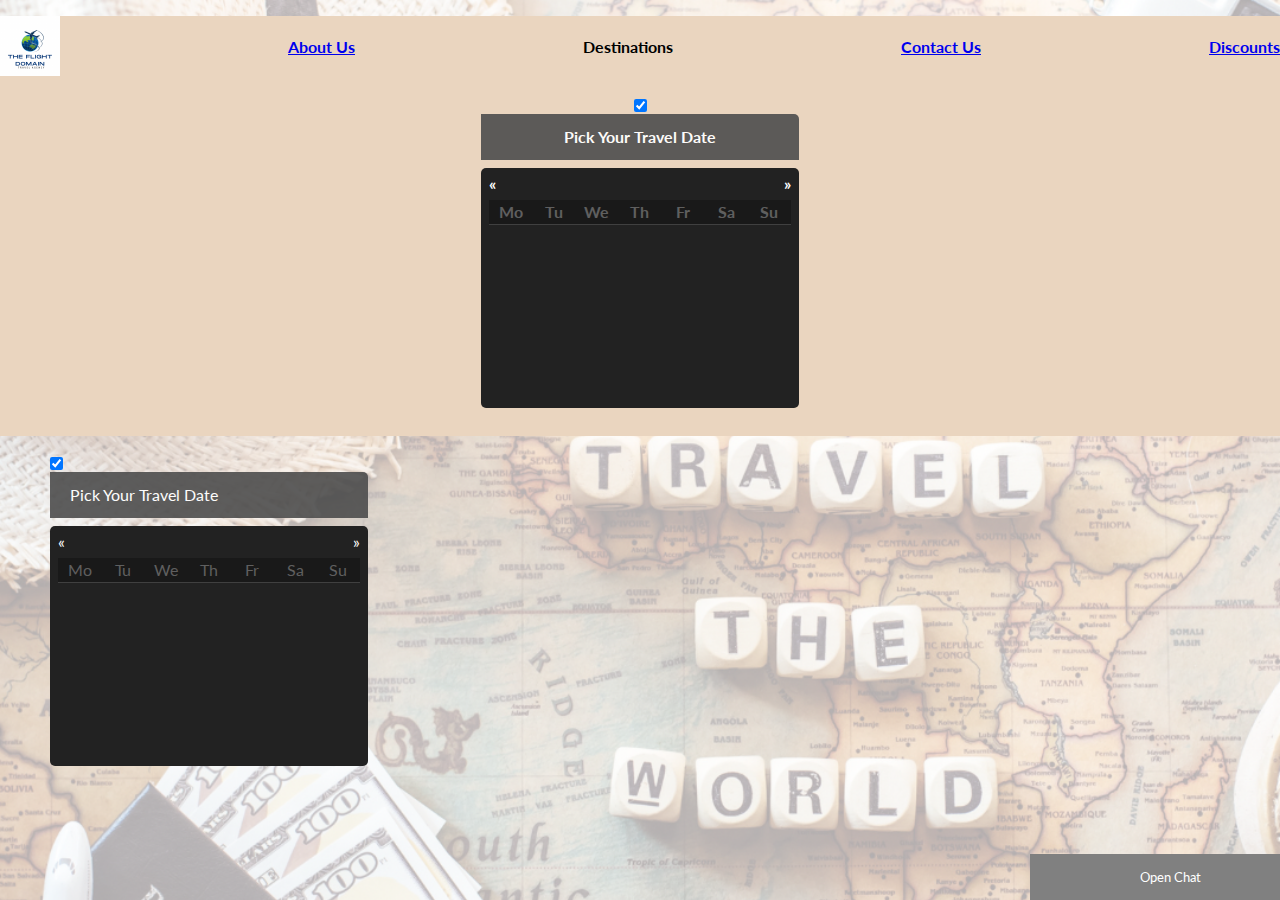
==== index.html @ 1b77b916 "Merge pull request #36 from Code404Found/justine3" ====
<!DOCTYPE html>
<html lang="en">
  <head>
    <meta charset="UTF-8" />
    <meta name="viewport" content="width=device-width, initial-scale=1.0" />
    <link rel="stylesheet" href="css/reset.css" />
    <link rel="stylesheet" href="css/styles.css" />
    <link rel="stylesheet" href="css/datepicker.css" />
    <title>Flight Domain Travel Agency</title>
  </head>

  <body>
    <header>
      <nav>
        <ul>
          <li>
            <a href="index.html"><img src="./img/logo.png" id="logo" /></a>
          </li>
          <li><a href="about.html">About Us</a></li>
          <li>Destinations</li>
          <li><a href="form.html">Contact Us</a></li>
          <li><a href="discounts.html">Discounts</a></li>
          <!-- <li><input type="date" id="date" /></li> -->
        </ul>
        <link
          href="https://fonts.googleapis.com/css?family=Lato:300,400,700,900"
          rel="stylesheet"
          type="text/css"
        />
        <link
          rel="stylesheet"
          href="http://fontawesome.io/assets/font-awesome/css/font-awesome.css"
        />
        <dropdown>
          <input id="toggle1" type="checkbox" checked />
          <label for="toggle1" class="animate">Pick Your Travel Date</label>
          <ul class="animate">
            <!-- calendar -->
            <h1 class="center"></h1>
            <div class="calendar">
              <div class="group">
                <p class="left pointer minusmonth">&laquo;</p>
                <p class="left monthname center pointer"></p>
                <p class="right pointer addmonth">&raquo;</p>
              </div>
              <ul class="group">
                <li>Mo</li>
                <li>Tu</li>
                <li>We</li>
                <li>Th</li>
                <li>Fr</li>
                <li>Sa</li>
                <li>Su</li>
              </ul>
            </div>
          </ul>
        </dropdown>
      </nav>
    </header>

    <main>
      <section id="large-container">
        <div class="large-box">
          <!-- <img src="https://placehold.co/741x300" /> -->
        </div>
      </section>
      <section class="mid-box">
        <div>
          <!-- <img src="https://placehold.co/450x350" /> -->
        </div>
        <div>
          <!-- <img src="https://placehold.co/450x350" /> -->
        </div>
      </section>
      <section id="large-container">
        <div class="large-box">
          <!-- <img src="https://placehold.co/900x200" /> -->
        </div>

        <dropdown>
          <input id="toggle1" type="checkbox" checked />
          <label for="toggle1" class="animate">Pick Your Travel Date</label>
          <ul class="animate">
            <!-- calendar -->
            <h1 class="center"></h1>
            <div class="calendar">
              <div class="group">
                <p class="left pointer minusmonth">&laquo;</p>
                <p class="left monthname center pointer"></p>
                <p class="right pointer addmonth">&raquo;</p>
              </div>
              <ul class="group">
                <li>Mo</li>
                <li>Tu</li>
                <li>We</li>
                <li>Th</li>
                <li>Fr</li>
                <li>Sa</li>
                <li>Su</li>
              </ul>
            </div>
          </ul>
        </dropdown>
      </section>
      <div id="open-chat">
        <button id="open-button" onclick="openChat(event)">Open Chat</button>
        <form onsubmit="handleSubmit(event)" id="chat-form">
          <h1 id="chat-header">Chat with us!</h1>
          <div id="text"></div>
          <label for="message">Message</label>
          <textarea
            placeholder="Type message here.."
            name="msg"
            required
          ></textarea>
          <button type="submit" id="send-button">Send</button>
          <button type="button" id="close-button" onclick="closeChat(event)">
            Close Chat
          </button>
        </form>
      </div>
    </main>

    <!-- <footer><div>&copy; Flight Domain Travel Agency 2023</div></footer> -->
    <script src="./js/app.js"></script>
  </body>
</html>
---- css/styles.css ----
html, body{
  width:100%;
}
header{
  width:100%;
}
nav {
  background: #ead5bf;
  font-weight: bold;
  width: 100%;
  text-align: center;
}
ul {
  display: flex;
  flex-wrap: wrap;
  justify-content: space-between;
  align-items: center;
  margin-left: 5px;
}
body {
  background-image: url("/img/background.png");
  background-size: 100%;
}
#logo {
  width: 60px;
  height: 60px;
}
.slide-container{
max-width: 1000px;
position:relative;

}
.slide-fade img{
  width: 1000px;
  height:350px;
}
.mid-box{
  display:flex;
  justify-content: space-between;
}
#open-button {
  background-color: grey;
  color: white;

  padding: 15px;
  border: none;
  width: 280px;
  /* open button  */
}
#open-chat {
  position: fixed;
  background-color:white;
  width: 250px;
  bottom: 0;
  right: 0;
}
#chat-form {
  display: none;
}
#send-button {
  background-color: green;
  color: white;
  padding: 15px;

  border: none;
  width: 280px;
}
#close-button {
  background-color: red;
  color: white;
  padding: 15px;
  border: none;
  width: 280px;
}
#open-chat textarea {
  width: 240px;
  text-align:center;
  padding: 10px;
  /* margin: 5px 0 22px 0; */
  border: none;
  background: #f1f1f1;
  /* resize: none; */
  min-height: 200px;
}

#chat-header {
  font-size: 2em;
  /* change font */
  background-color: blue;
}
h1 {
  text-align: center;
  margin: 20px;
}
/* 
 */
---- css/datepicker.css ----
/*dropdown*/

 *{
    padding: 0;
    margin: 0;
    font-family: "Lato", sans-serif;
    box-sizing: border-box;
 }
 .float-right{
    float: right;
 }
 .fa{
    font-size: .8em;
    line-height: 22px !important;
 }
 dropdown{
    display: inline-block;
    margin: 20px 50px;
 }
 dropdown label, dropdown ul li{
    display: block;
    width: px;
    background: #191919;
    opacity: 0.9;
    padding: 15px 20px;
 }
 dropdown label:hover, dropdown ul li:hover{
    background: #4d4d4d;
    color: white;
    cursor: pointer;
 }
 dropdown label{
    color: #b2b2b2;
    /*border-left: 4px solid #1ABC9C;*/
    border-radius: 0 5px 0 0;
    position: relative;
    z-index: 2;
 }
 dropdown input ~ ul{
    position: relative;
    visibility: hidden;
    opacity: 0;
    top: -20px;
    z-index: 1;
 }
 dropdown input:checked + label{
    background: #4d4d4d;
    color: white;
 }
dropdown input:checked ~ ul{
    visibility: visible;
    opacity: 1;
    top: 0;
}
$colors: #FFFFFF, #0072B5, #2C3E50;

@for $i from 1 through length($colors) {
    dropdown ul li:nth-child(#{$i}) {
      border-left: 4px solid nth($colors, $i);
      .fa{
        color: nth($colors, $i);
      }
      &:hover {
          background: nth($colors, $i);
          color: white;
        .fa{
          color: white; 
        }
      }
    }
  }
  
  .animate{
    -webkit-transition: all .3s;
    -moz-transition: all .3s;
    -ms-transition: all .3s;
    -ms-transition: all .3s;
    transition: all .3s;  
    backface-visibility:hidden;
    -webkit-backface-visibility:hidden; /* Chrome and Safari */
    -moz-backface-visibility:hidden; /* Firefox */
    -ms-backface-visibility:hidden; /* Internet Explorer */
  }



  /*calendar*/

@import url(https://fonts.googleapis.com/css?family=Lato:300);
* {
	-moz-box-sizing: border-box;
	-webkit-box-sizing: border-box;
	box-sizing: border-box;
}
html, body, div, span, h1, h2, h3, p, a, form, nav, li, ul {
	margin: 0;
	padding: 0;
	border: 0;
	outline: 0;
	vertical-align: baseline;
}
ul {
	list-style-type: none;
}
.left {
  float: left;
}
.right {
  float: right;
}
.monthname {
  width: 18em;
  
}
.pointer {
  cursor: pointer;
}
body {
  font-family: 'Lato',sans-serif;
  padding: 1em 0;
}
.group:after {
	content: "";
	display: table;
	clear: both;
}
.calendar p {
	margin-bottom: .5em;
	color: #FFFFFF;
}
.calendar {
	background: #222;
	color: #ddd;
	padding: .5em .5em 1em;
	max-width: 20em;
	min-height: 15em;
	margin: .5em auto;
	-webkit-border-radius: 5px;
	border-radius: 5px;
}
.calendar li {
	float: left;
	width: -webkit-calc(100%/7);
	text-align: center;
	padding: .25em 0;
	cursor: pointer;
	border-bottom: 1px solid #444;
}
.calendar li:hover, .calendar li.red {
	color: red;
}
.calendar li:nth-child(-n+7) {
	color: #666;
}
.center {
	text-align: center;
}
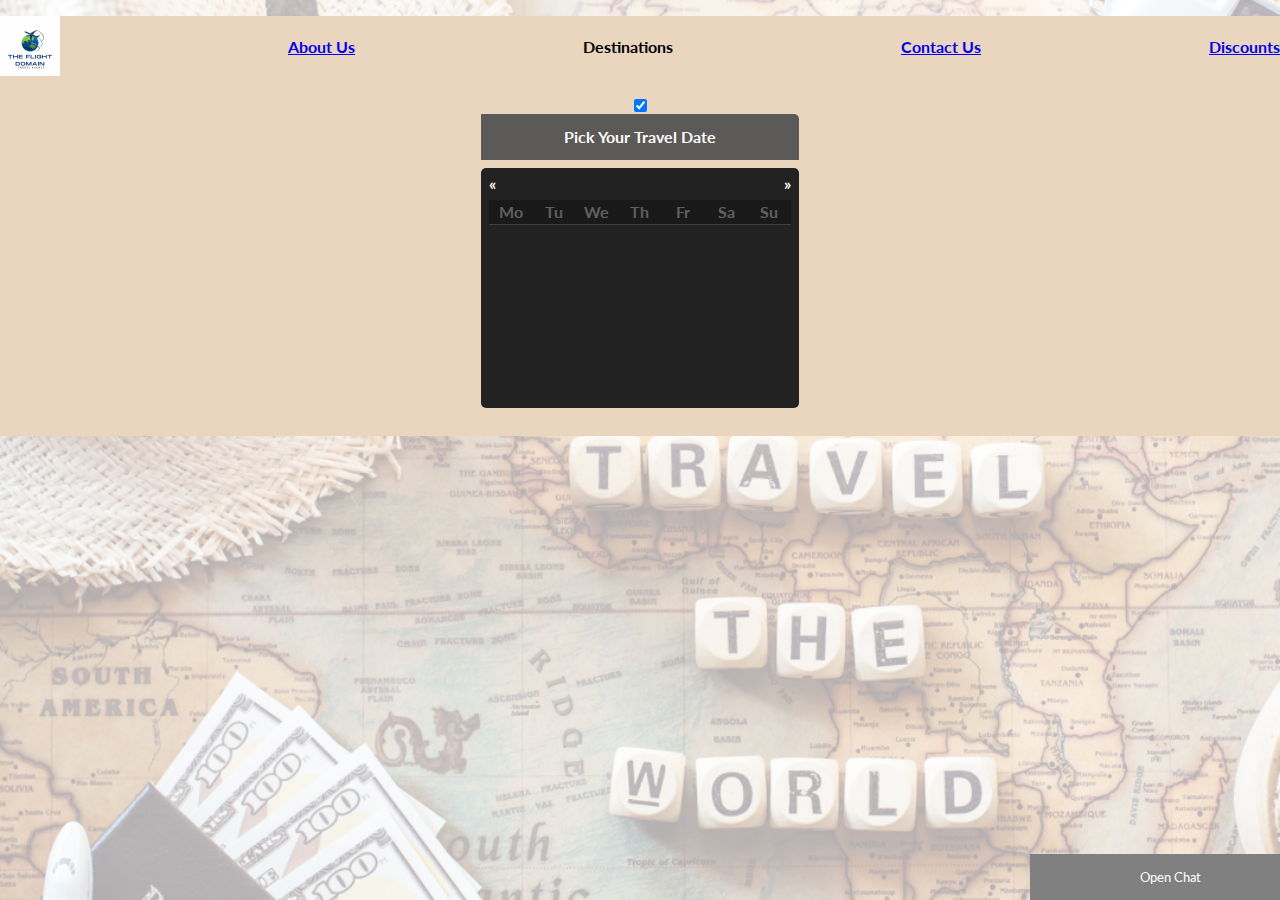
==== commit 096ac1a4: "Merge pull request #38 from Code404Found/Anya" ====
--- a/index.html
+++ b/index.html
@@ -77,29 +77,6 @@
           <!-- <img src="https://placehold.co/900x200" /> -->
         </div>
 
-        <dropdown>
-          <input id="toggle1" type="checkbox" checked />
-          <label for="toggle1" class="animate">Pick Your Travel Date</label>
-          <ul class="animate">
-            <!-- calendar -->
-            <h1 class="center"></h1>
-            <div class="calendar">
-              <div class="group">
-                <p class="left pointer minusmonth">&laquo;</p>
-                <p class="left monthname center pointer"></p>
-                <p class="right pointer addmonth">&raquo;</p>
-              </div>
-              <ul class="group">
-                <li>Mo</li>
-                <li>Tu</li>
-                <li>We</li>
-                <li>Th</li>
-                <li>Fr</li>
-                <li>Sa</li>
-                <li>Su</li>
-              </ul>
-            </div>
-          </ul>
         </dropdown>
       </section>
       <div id="open-chat">
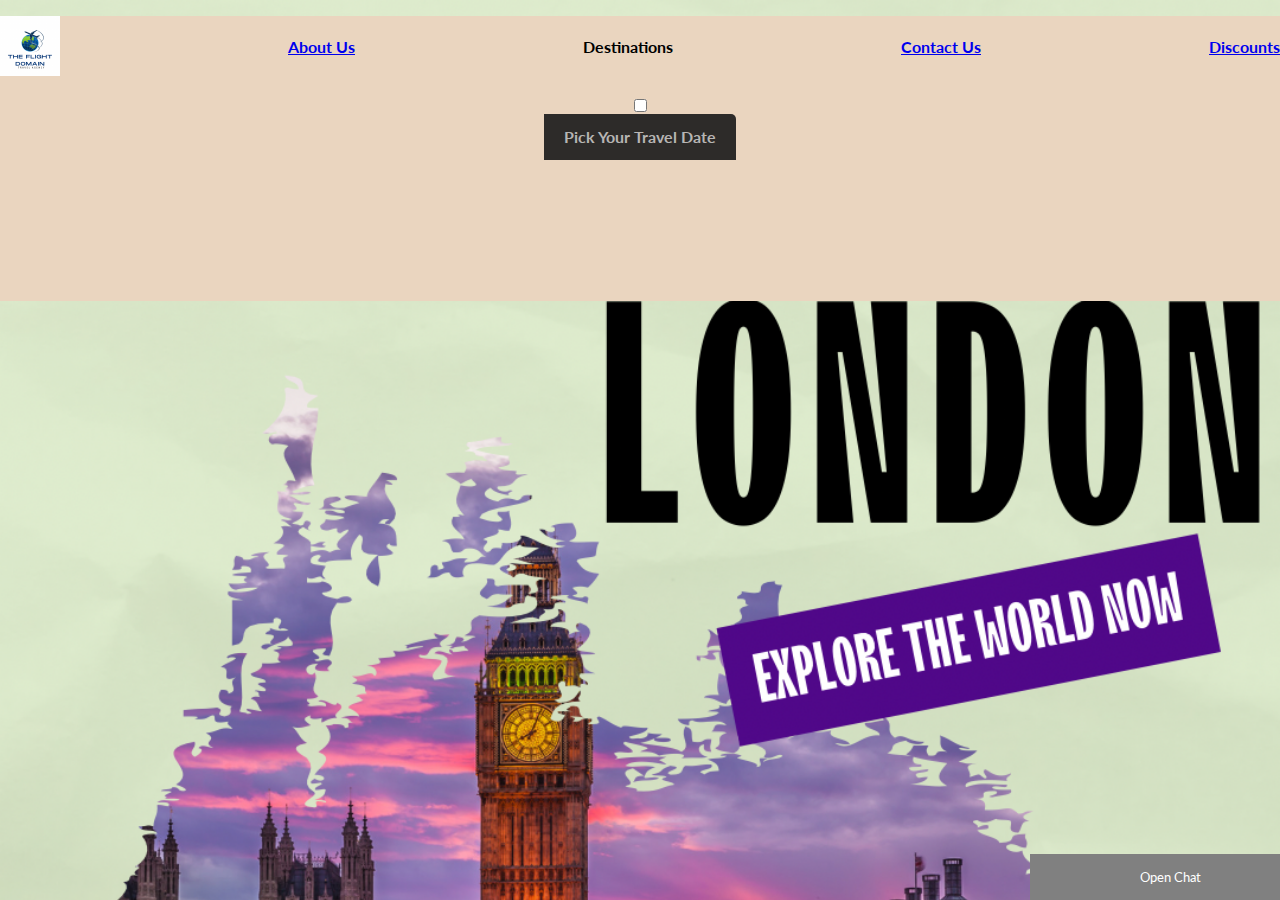
==== commit e2b0c735: "last final touch" ====
--- a/index.html
+++ b/index.html
@@ -5,6 +5,8 @@
     <meta name="viewport" content="width=device-width, initial-scale=1.0" />
     <link rel="stylesheet" href="css/reset.css" />
     <link rel="stylesheet" href="css/styles.css" />
+
+    <link rel="stylesheet" href="css/form.css" />
     <link rel="stylesheet" href="css/datepicker.css" />
     <title>Flight Domain Travel Agency</title>
   </head>
@@ -32,7 +34,7 @@
           href="http://fontawesome.io/assets/font-awesome/css/font-awesome.css"
         />
         <dropdown>
-          <input id="toggle1" type="checkbox" checked />
+          <input id="toggle1" type="checkbox"  />
           <label for="toggle1" class="animate">Pick Your Travel Date</label>
           <ul class="animate">
             <!-- calendar -->
@@ -76,14 +78,12 @@
         <div class="large-box">
           <!-- <img src="https://placehold.co/900x200" /> -->
         </div>
+      </section>
 
-        </dropdown>
-      </section>
       <div id="open-chat">
-        <button id="open-button" onclick="openChat(event)">Open Chat</button>
-        <form onsubmit="handleSubmit(event)" id="chat-form">
+        <button id="open-button" onclick="openChat()">Open Chat</button>
+        <form id="chat-form">
           <h1 id="chat-header">Chat with us!</h1>
-          <div id="text"></div>
           <label for="message">Message</label>
           <textarea
             placeholder="Type message here.."
@@ -91,7 +91,7 @@
             required
           ></textarea>
           <button type="submit" id="send-button">Send</button>
-          <button type="button" id="close-button" onclick="closeChat(event)">
+          <button type="button" id="close-button" onclick="closeChat()">
             Close Chat
           </button>
         </form>
--- a/css/form.css
+++ b/css/form.css
@@ -0,0 +1,180 @@
+
+  body {
+background-image: 
+url("/img/form\ background.png");
+ } 
+=======
+
+  body{
+    background-image: url("/img/form-background.png");
+  }
+
+  #registration-form {
+    font-family: 'Open Sans Condensed', sans-serif;
+    width: 400px;
+    min-width: 250px;
+    margin: 20px auto;
+    position: absolute;
+  }
+
+  #weekly-newsletter{
+    position: fixed;
+  }
+  
+
+  #registration-form .fieldset {
+    background-color: #d5d5d5;
+
+    border-radius: 3px;
+
+  }
+
+  #registration-form legend {
+    text-align: center;
+    background: #364351;
+    width: 100%;
+    padding: 30px 0;
+    border-radius: 3px 3px 0 0;
+    color: white;
+    font-size: 2em;
+  }
+
+  .fieldset form {
+    border: 1px solid #2f2f2f;
+    margin: 0 auto;
+    display: block;
+    width: 100%;
+    padding: 30px 20px;
+    box-sizing: border-box;
+    border-radius: 0 0 3px 3px;
+  }
+
+  .placeholder #registration-form label {
+    display: none;
+  }
+
+  .no-placeholder #registration-form label {
+    margin-left: 5px;
+    position: absolute;
+    display: block;
+    color: grey;
+    text-shadow: 0 1px white;
+    font-weight: bold;
+  }
+
+  /* all */
+  ::-webkit-input-placeholder {
+    text-shadow: 1px 1px 1px white;
+    font-weight: bold;
+  }
+
+  ::-moz-placeholder {
+    text-shadow: 0 1px 1px white;
+    font-weight: bold;
+  }
+
+  /* firefox 19+ */
+  :-ms-input-placeholder {
+    text-shadow: 0 1px 1px white;
+    font-weight: bold;
+  }
+
+  /* ie */
+  #registration-form input[type=text] {
+    padding: 15px 20px;
+    border-radius: 1px;
+    margin: 5px auto;
+    background-color: #e0c26f;
+    border: 1px solid silver;
+
+    -webkit-box-shadow: inset 0 1px 5px rgba(0, 0, 0, 0.2);
+    box-shadow: inset 0 1px 5px rgba(0, 0, 0, 0.2), 0 1px rgba(255, 255, 255, .8);
+    width: 100%;
+
+    -webkit-box-sizing: border-box;
+    -moz-box-sizing: border-box;
+    -ms-box-sizing: border-box;
+    box-sizing: border-box;
+    -webkit-transition: background-color .5s ease;
+    -moz-transition: background-color .5s ease;
+    -o-transition: background-color .5s ease;
+    -ms-transition: background-color .5s ease;
+    transition: background-color .5s ease;
+  }
+
+  .no-placeholder #registration-form input[type=text] {
+    padding: 10px 20px;
+  }
+
+  #registration-form input[type=text]:active,
+  .placeholder #registration-form input[type=text]:focus {
+    outline: none;
+    border-color: silver;
+    background-color: white;
+  }
+
+  #registration-form input[type=submit] {
+    font-family: 'Open Sans Condensed', sans-serif;
+    text-transform: uppercase;
+    outline: none;
+    -webkit-box-sizing: border-box;
+    -moz-box-sizing: border-box;
+    -ms-box-sizing: border-box;
+    box-sizing: border-box;
+    width: 100%;
+    background-color: #5C8CA7;
+    padding: 10px;
+    color: white;
+    border: 1px solid #3498db;
+    border-radius: 3px;
+    font-size: 1.5em;
+    font-weight: bold;
+    margin-top: 5px;
+    cursor: pointer;
+    position: absolute;
+    top: 0;
+  }
+
+  #registration-form input[type=submit]:hover {
+    background-color: #2980b9;
+  }
+
+  #registration-form input[type=submit]:active {
+    background: #5C8CA7;
+  }
+
+
+  .parsley-error-list {
+    background-color: #C34343;
+    padding: 5px 11px;
+    margin: 0;
+    list-style: none;
+    border-radius: 0 0 3px 3px;
+    margin-top: -5px;
+    margin-bottom: 5px;
+    color: white;
+    border: 1px solid #870d0d;
+    border-top: none;
+    -webkit-box-sizing: border-box;
+    -moz-box-sizing: border-box;
+    box-sizing: border-box;
+    position: absolute;
+    top: -1px;
+    text-shadow: 0px 1px 1px #460909;
+    font-weight: 700;
+    font-size: 12px;
+  }
+
+  .parsley-error {
+    border-color: #870d0d !important;
+    border-bottom: none;
+  }
+
+  #registration-form select {
+    width: 100%;
+    padding: 5px;
+  }
+
+  ::-moz-focus-inner {
+    border: 0;
+  }--- a/css/datepicker.css
+++ b/css/datepicker.css
@@ -132,8 +132,8 @@
 	background: #222;
 	color: #ddd;
 	padding: .5em .5em 1em;
-	max-width: 20em;
-	min-height: 15em;
+	max-width: 5em;
+	min-height: 5em;
 	margin: .5em auto;
 	-webkit-border-radius: 5px;
 	border-radius: 5px;
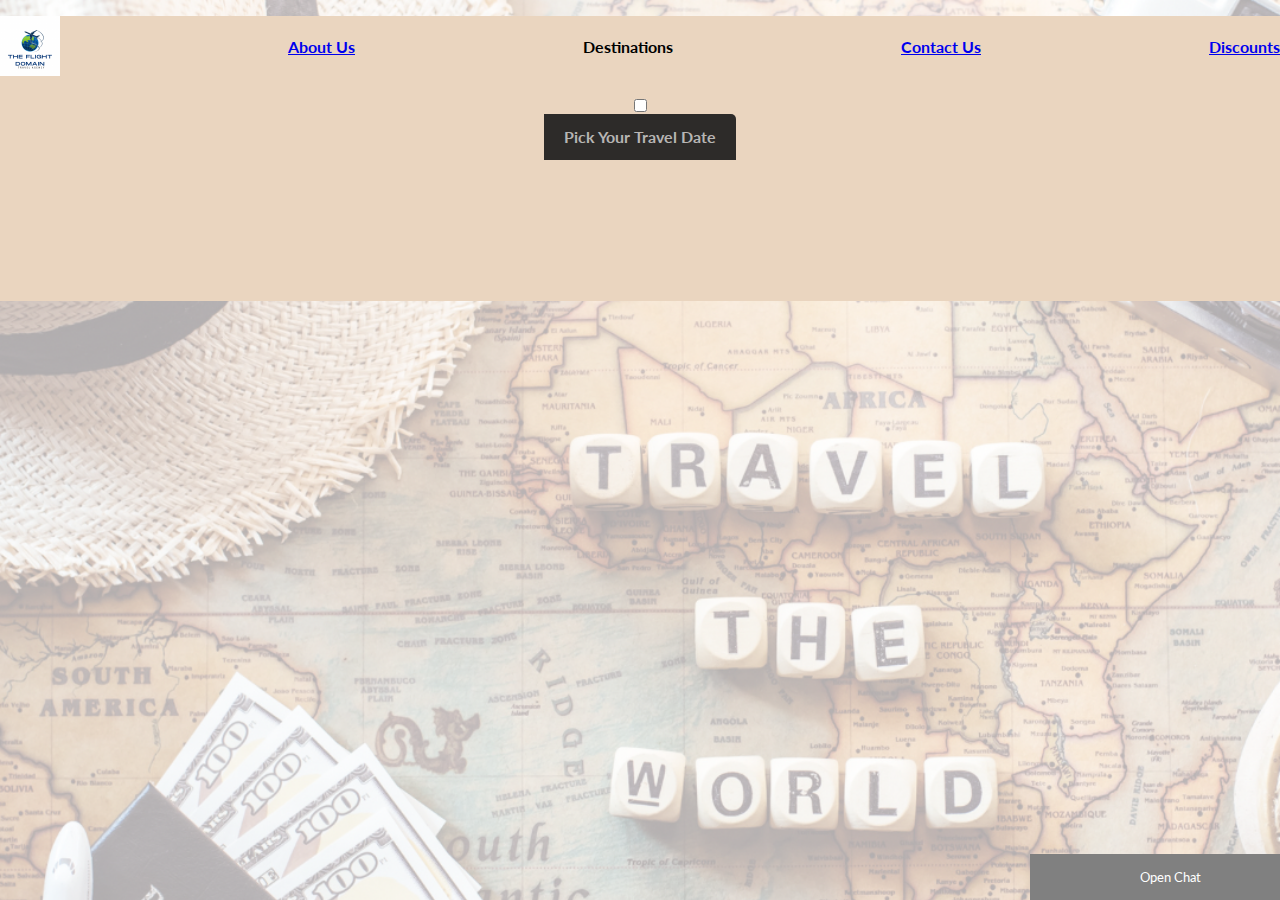
==== commit 45d29afb: "Merge branch 'staging' into gerard" ====
--- a/index.html
+++ b/index.html
@@ -5,8 +5,6 @@
     <meta name="viewport" content="width=device-width, initial-scale=1.0" />
     <link rel="stylesheet" href="css/reset.css" />
     <link rel="stylesheet" href="css/styles.css" />
-
-    <link rel="stylesheet" href="css/form.css" />
     <link rel="stylesheet" href="css/datepicker.css" />
     <title>Flight Domain Travel Agency</title>
   </head>
@@ -22,7 +20,6 @@
           <li>Destinations</li>
           <li><a href="form.html">Contact Us</a></li>
           <li><a href="discounts.html">Discounts</a></li>
-          <!-- <li><input type="date" id="date" /></li> -->
         </ul>
         <link
           href="https://fonts.googleapis.com/css?family=Lato:300,400,700,900"
@@ -79,11 +76,14 @@
           <!-- <img src="https://placehold.co/900x200" /> -->
         </div>
       </section>
+        </dropdown>
+      </section>
 
       <div id="open-chat">
-        <button id="open-button" onclick="openChat()">Open Chat</button>
-        <form id="chat-form">
+        <button id="open-button" onclick="openChat(event)">Open Chat</button>
+        <form onsubmit="handleSubmit(event)" id="chat-form">
           <h1 id="chat-header">Chat with us!</h1>
+          <div id="text"></div>
           <label for="message">Message</label>
           <textarea
             placeholder="Type message here.."
@@ -91,7 +91,7 @@
             required
           ></textarea>
           <button type="submit" id="send-button">Send</button>
-          <button type="button" id="close-button" onclick="closeChat()">
+          <button type="button" id="close-button" onclick="closeChat(event)">
             Close Chat
           </button>
         </form>
@@ -101,4 +101,4 @@
     <!-- <footer><div>&copy; Flight Domain Travel Agency 2023</div></footer> -->
     <script src="./js/app.js"></script>
   </body>
-</html>
+</html>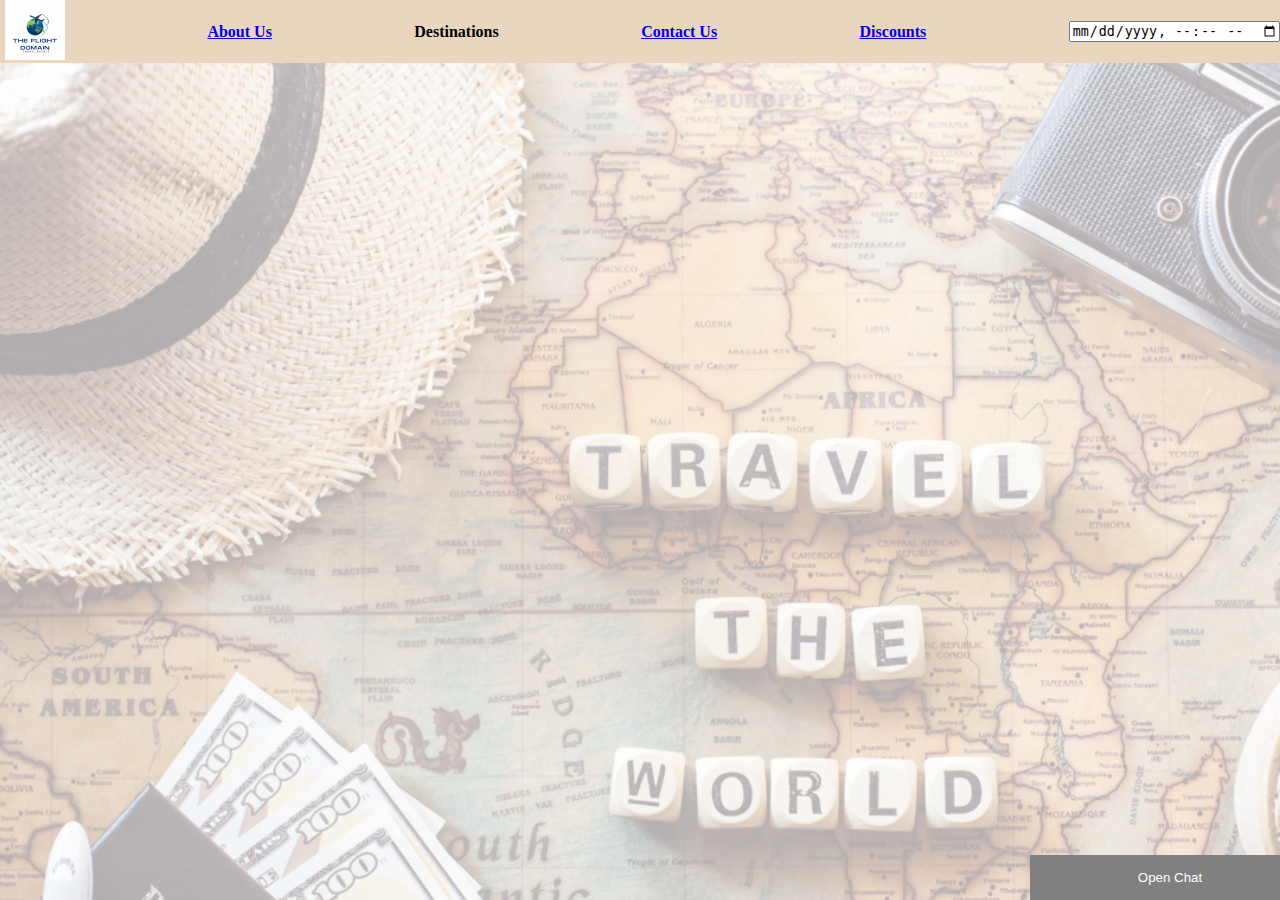
==== commit 31b60bd7: "final calendar setting" ====
--- a/index.html
+++ b/index.html
@@ -5,7 +5,7 @@
     <meta name="viewport" content="width=device-width, initial-scale=1.0" />
     <link rel="stylesheet" href="css/reset.css" />
     <link rel="stylesheet" href="css/styles.css" />
-    <link rel="stylesheet" href="css/datepicker.css" />
+   
     <title>Flight Domain Travel Agency</title>
   </head>
 
@@ -20,6 +20,7 @@
           <li>Destinations</li>
           <li><a href="form.html">Contact Us</a></li>
           <li><a href="discounts.html">Discounts</a></li>
+          <input type="datetime-local" />
         </ul>
         <link
           href="https://fonts.googleapis.com/css?family=Lato:300,400,700,900"
@@ -30,30 +31,7 @@
           rel="stylesheet"
           href="http://fontawesome.io/assets/font-awesome/css/font-awesome.css"
         />
-        <dropdown>
-          <input id="toggle1" type="checkbox"  />
-          <label for="toggle1" class="animate">Pick Your Travel Date</label>
-          <ul class="animate">
-            <!-- calendar -->
-            <h1 class="center"></h1>
-            <div class="calendar">
-              <div class="group">
-                <p class="left pointer minusmonth">&laquo;</p>
-                <p class="left monthname center pointer"></p>
-                <p class="right pointer addmonth">&raquo;</p>
-              </div>
-              <ul class="group">
-                <li>Mo</li>
-                <li>Tu</li>
-                <li>We</li>
-                <li>Th</li>
-                <li>Fr</li>
-                <li>Sa</li>
-                <li>Su</li>
-              </ul>
-            </div>
-          </ul>
-        </dropdown>
+      
       </nav>
     </header>
 
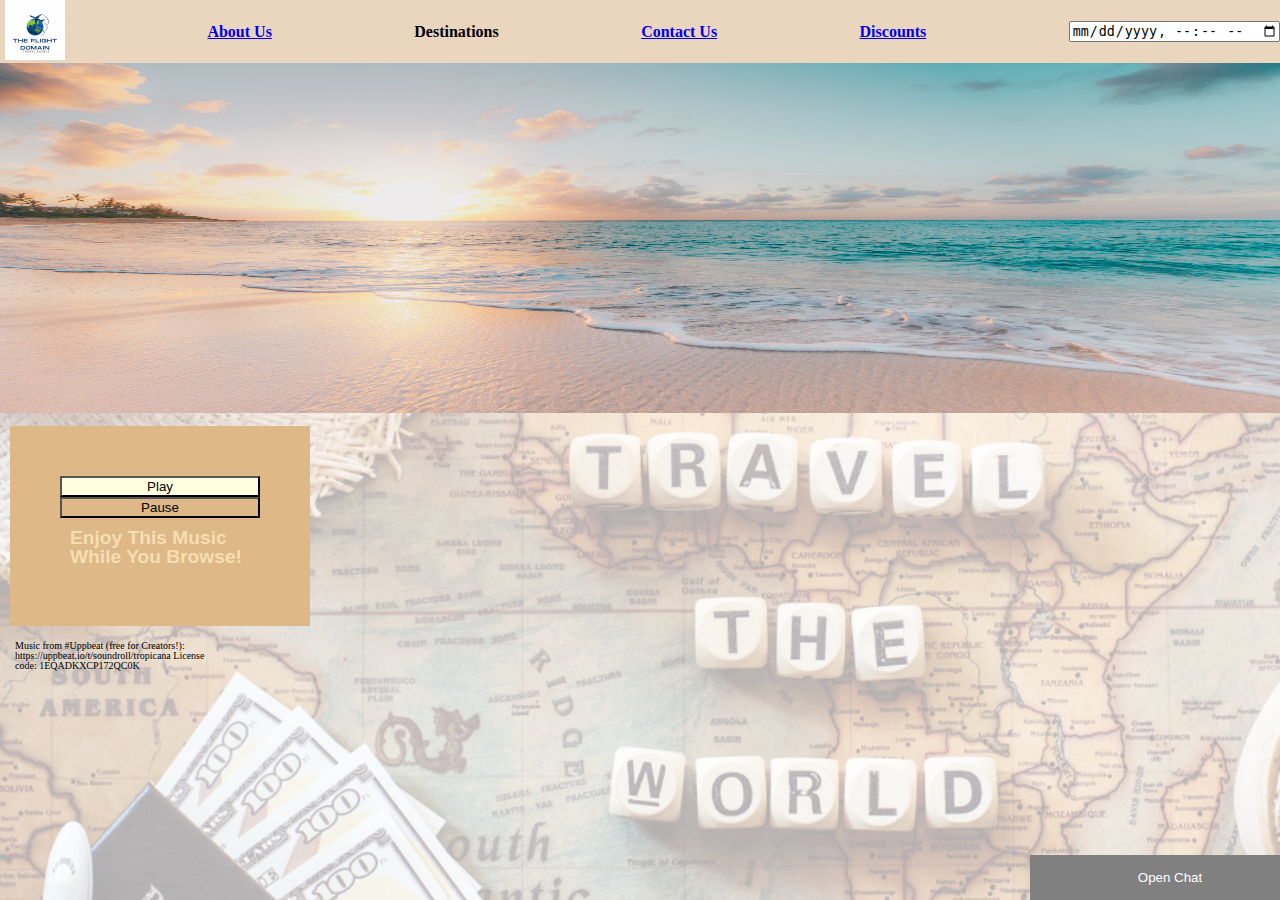
==== commit 8a66d190: "made final updates for final presentation" ====
--- a/index.html
+++ b/index.html
@@ -5,7 +5,7 @@
     <meta name="viewport" content="width=device-width, initial-scale=1.0" />
     <link rel="stylesheet" href="css/reset.css" />
     <link rel="stylesheet" href="css/styles.css" />
-   
+
     <title>Flight Domain Travel Agency</title>
   </head>
 
@@ -31,11 +31,27 @@
           rel="stylesheet"
           href="http://fontawesome.io/assets/font-awesome/css/font-awesome.css"
         />
-      
       </nav>
     </header>
-
+    
     <main>
+      <div id="image1">
+        <img src="/img/slideshow.jpg"/>
+      </div>
+      <div id="play-container">
+        <div id="player">
+          <input type="button" value="Play" id="play-button" onclick="play('music')" />
+            <audio id="music" src="tropicana.mp3"></audio>
+          <input type="button" value="Pause" id="pause-button" onclick="pause('music')" />
+          <audio id="music" src="tropicana.mp3"></audio>
+          <div id="text">Enjoy This Music While You Browse!</div>
+        </div>
+        <p id="license">
+          Music from #Uppbeat (free for Creators!):
+          https://uppbeat.io/t/soundroll/tropicana License code:
+          1EQADKXCP172QC0K
+        </p>
+      </div>
       <section id="large-container">
         <div class="large-box">
           <!-- <img src="https://placehold.co/741x300" /> -->
@@ -54,8 +70,8 @@
           <!-- <img src="https://placehold.co/900x200" /> -->
         </div>
       </section>
-        </dropdown>
-      </section>
+      <!-- </dropdown> -->
+      <!-- </section> -->
 
       <div id="open-chat">
         <button id="open-button" onclick="openChat(event)">Open Chat</button>
@@ -70,7 +86,7 @@
           ></textarea>
           <button type="submit" id="send-button">Send</button>
           <button type="button" id="close-button" onclick="closeChat(event)">
-            Close Chat
+            End Chat
           </button>
         </form>
       </div>
@@ -79,4 +95,4 @@
     <!-- <footer><div>&copy; Flight Domain Travel Agency 2023</div></footer> -->
     <script src="./js/app.js"></script>
   </body>
-</html>+</html>
--- a/css/styles.css
+++ b/css/styles.css
@@ -92,5 +92,39 @@
   text-align: center;
   margin: 20px;
 }
-/* 
- */
+#player{
+  display:flex;
+  flex-direction: column;
+  width: 200px;
+  background-color: burlywood;
+  color:black;
+  padding: 50px;
+  margin:10px;
+  
+}
+#text {
+  padding: 10px;
+  font-family: Arial, Helvetica, sans-serif;
+  font-size: 1.2em;
+  font-weight: 600;
+  color: wheat;
+}
+#license{
+margin:15px;
+font-size: 10px;
+width:200px;
+}
+#play-container {
+  width: 425px;
+}
+#play-button{
+  background-color:lightyellow;
+}
+#pause-button {
+background-color: burlywood;
+}
+
+img{
+width: 100%;
+height: 350px;
+}